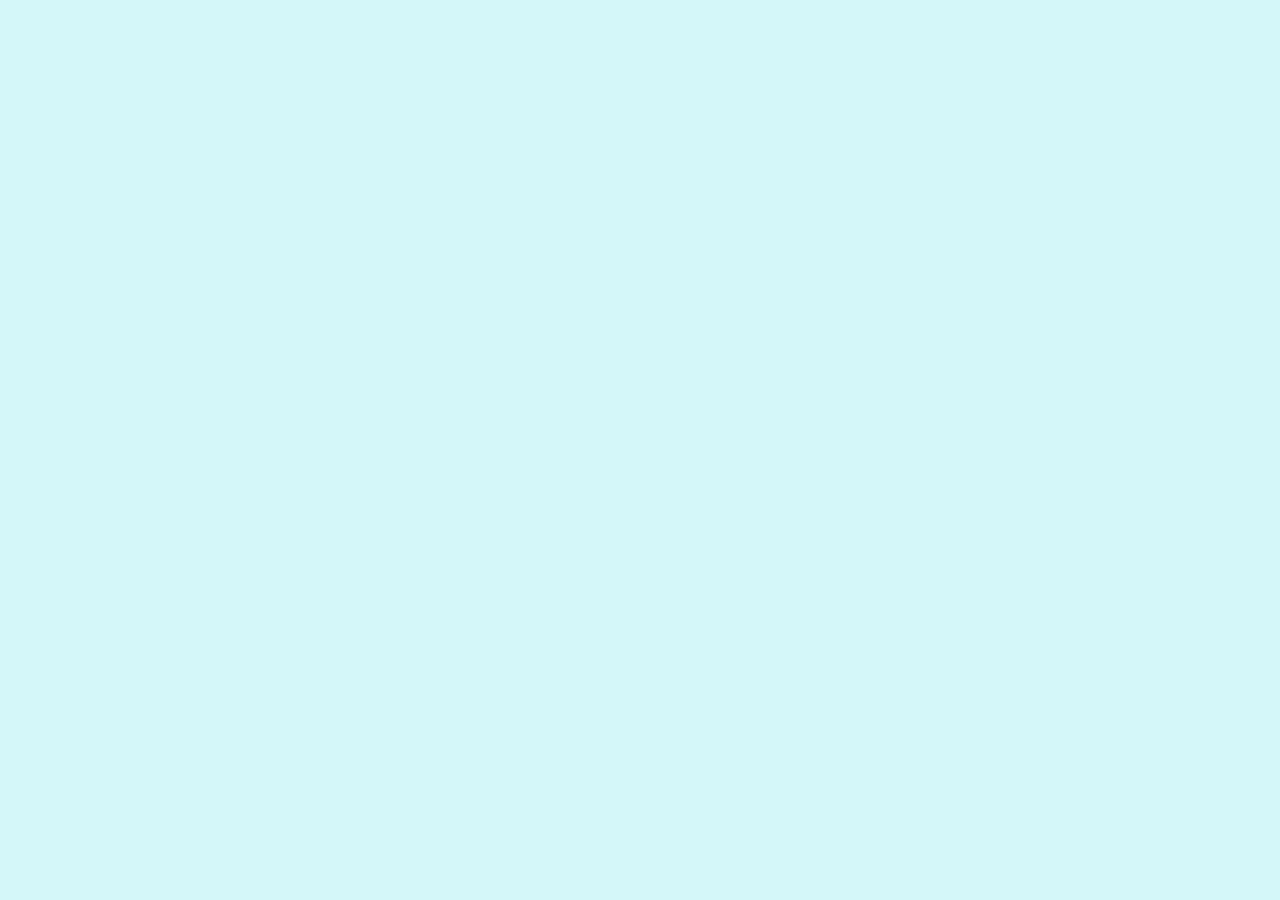
==== index.html @ c9f0166c "add about page" ====
<!DOCTYPE html>
<html lang="en">
  <head>
    <meta charset="UTF-8" />
    <meta name="viewport" content="width=device-width, initial-scale=1.0" />
    <link rel="icon" href="./assets/images/company-logo.png" />
    <title>Anna's Accounting Services</title>
    <link rel="stylesheet" href="css/main.css" />
    <script type="application/ld+json">
      {
        "@context": "https://schema.org",
        "@type": "AccountingService",
        "name": "Anna’s Accounting Services",
        "description": "AAT licensed accountant providing bookkeeping, tax returns, VAT, and payroll services across the UK.",
        "email": "anna@annasaccounting.co.uk",
        "telephone": "+447845585602",
        "areaServed": "GB",
        "availableLanguage": ["en", "hu"],
        "url": "https://www.annasaccountingservices.co.uk"
      }
    </script>
  </head>
  <body>
    <div id="about" class="page-section"></div>
  </body>
</html>
---- css/main.css ----
@import "./variables.css";
@import "./base.css";
@import "./layout.css";
@import "./components.css";
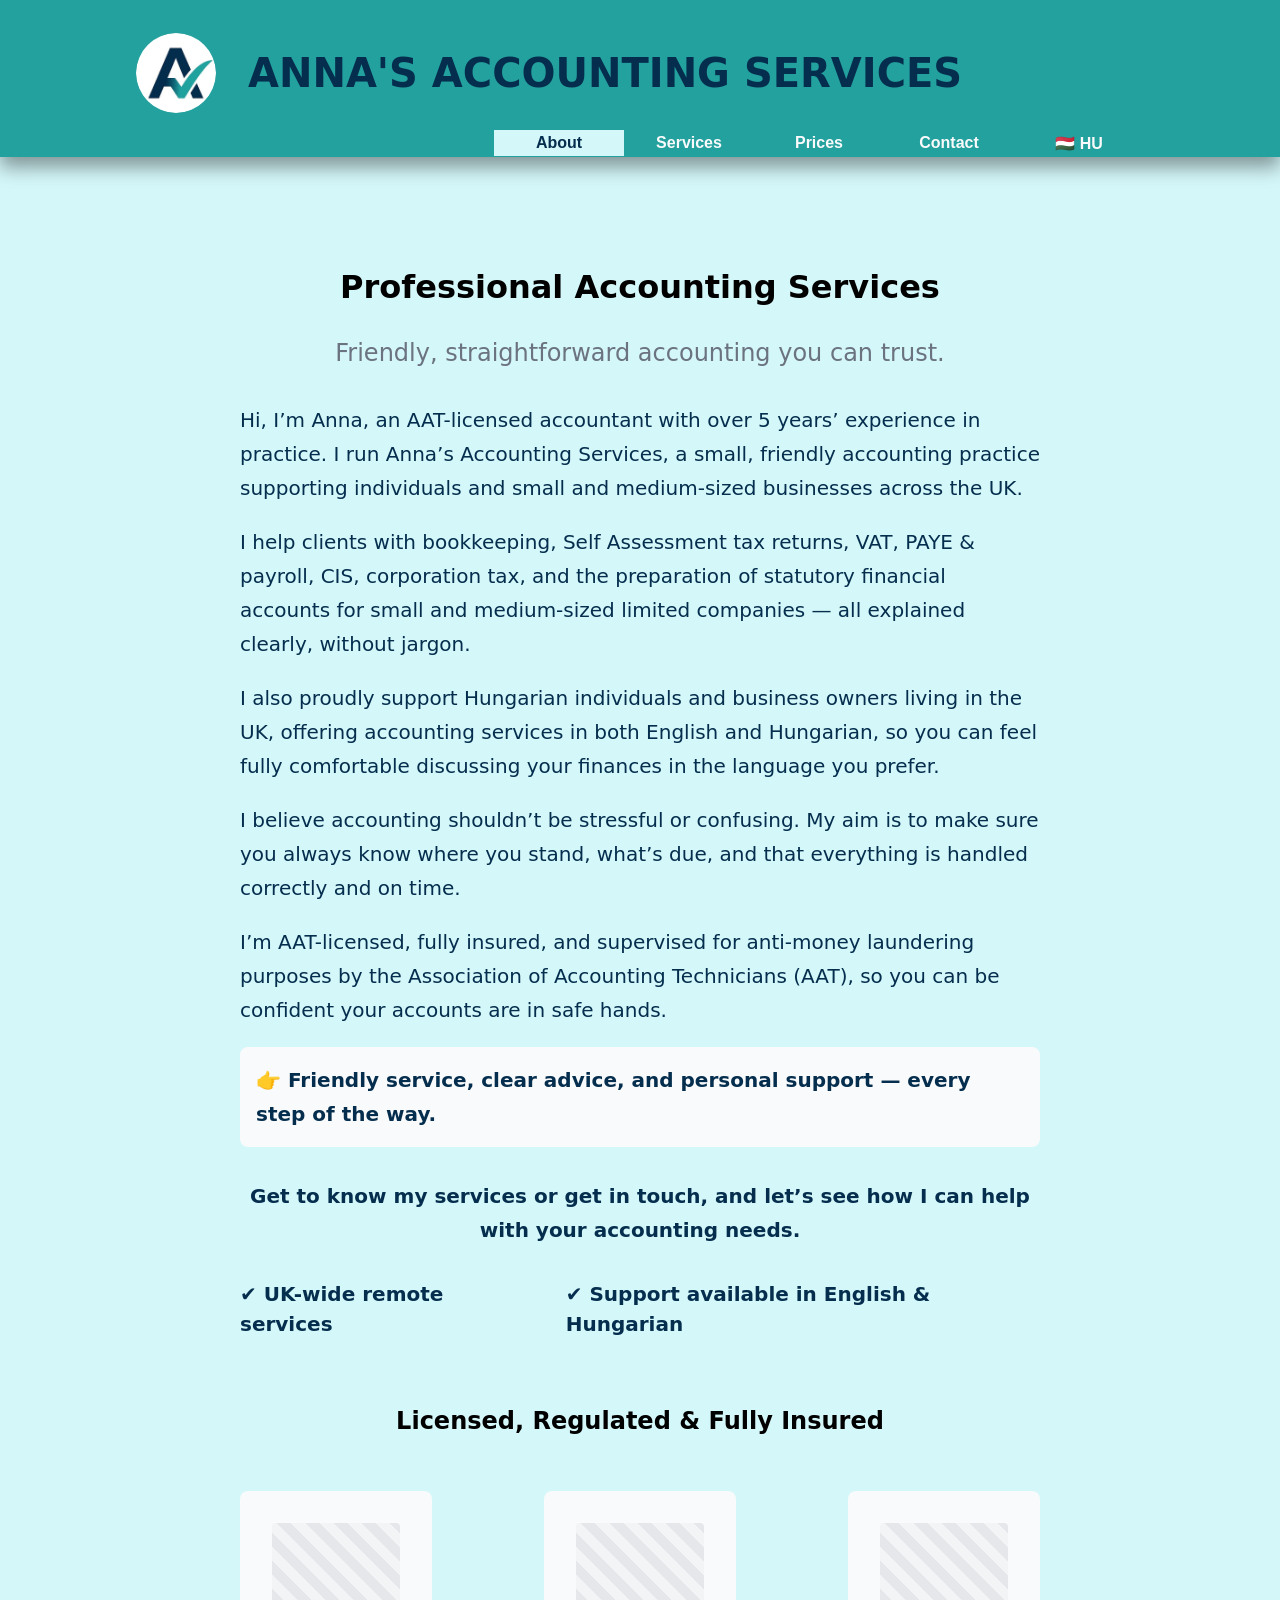
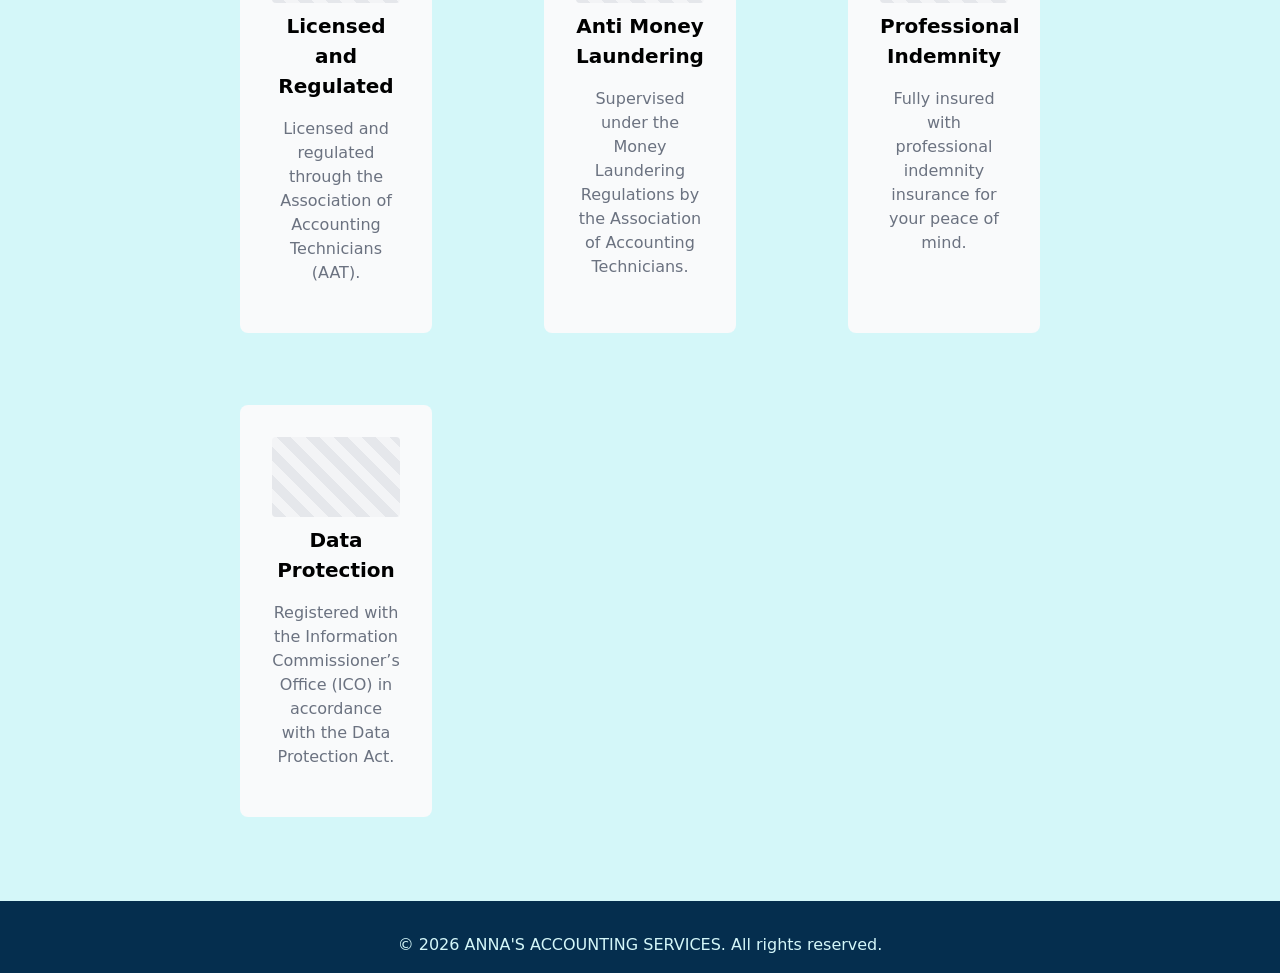
==== commit 0358b4b8: "add javascript" ====
--- a/index.html
+++ b/index.html
@@ -21,6 +21,17 @@
     </script>
   </head>
   <body>
+    <div id="header"></div>
     <div id="about" class="page-section"></div>
+    <div id="services" class="page-section"></div>
+    <div id="prices" class="page-section"></div>
+    <div id="contact" class="page-section"></div>
+    <div id="footer"></div>
+
+    <script src="js/state.js"></script>
+    <script src="js/translations.js"></script>
+    <script src="js/loadPages.js"></script>
+    <script src="js/toggleMenu.js"></script>
+    <script src="js/app.js"></script>
   </body>
 </html>
--- a/css/main.css
+++ b/css/main.css
@@ -2,3 +2,9 @@
 @import "./base.css";
 @import "./layout.css";
 @import "./components.css";
+
+@import "pages/about.css";
+@import "pages/services.css";
+@import "pages/prices.css";
+@import "pages/contact.css";
+@import "pages/components.css";
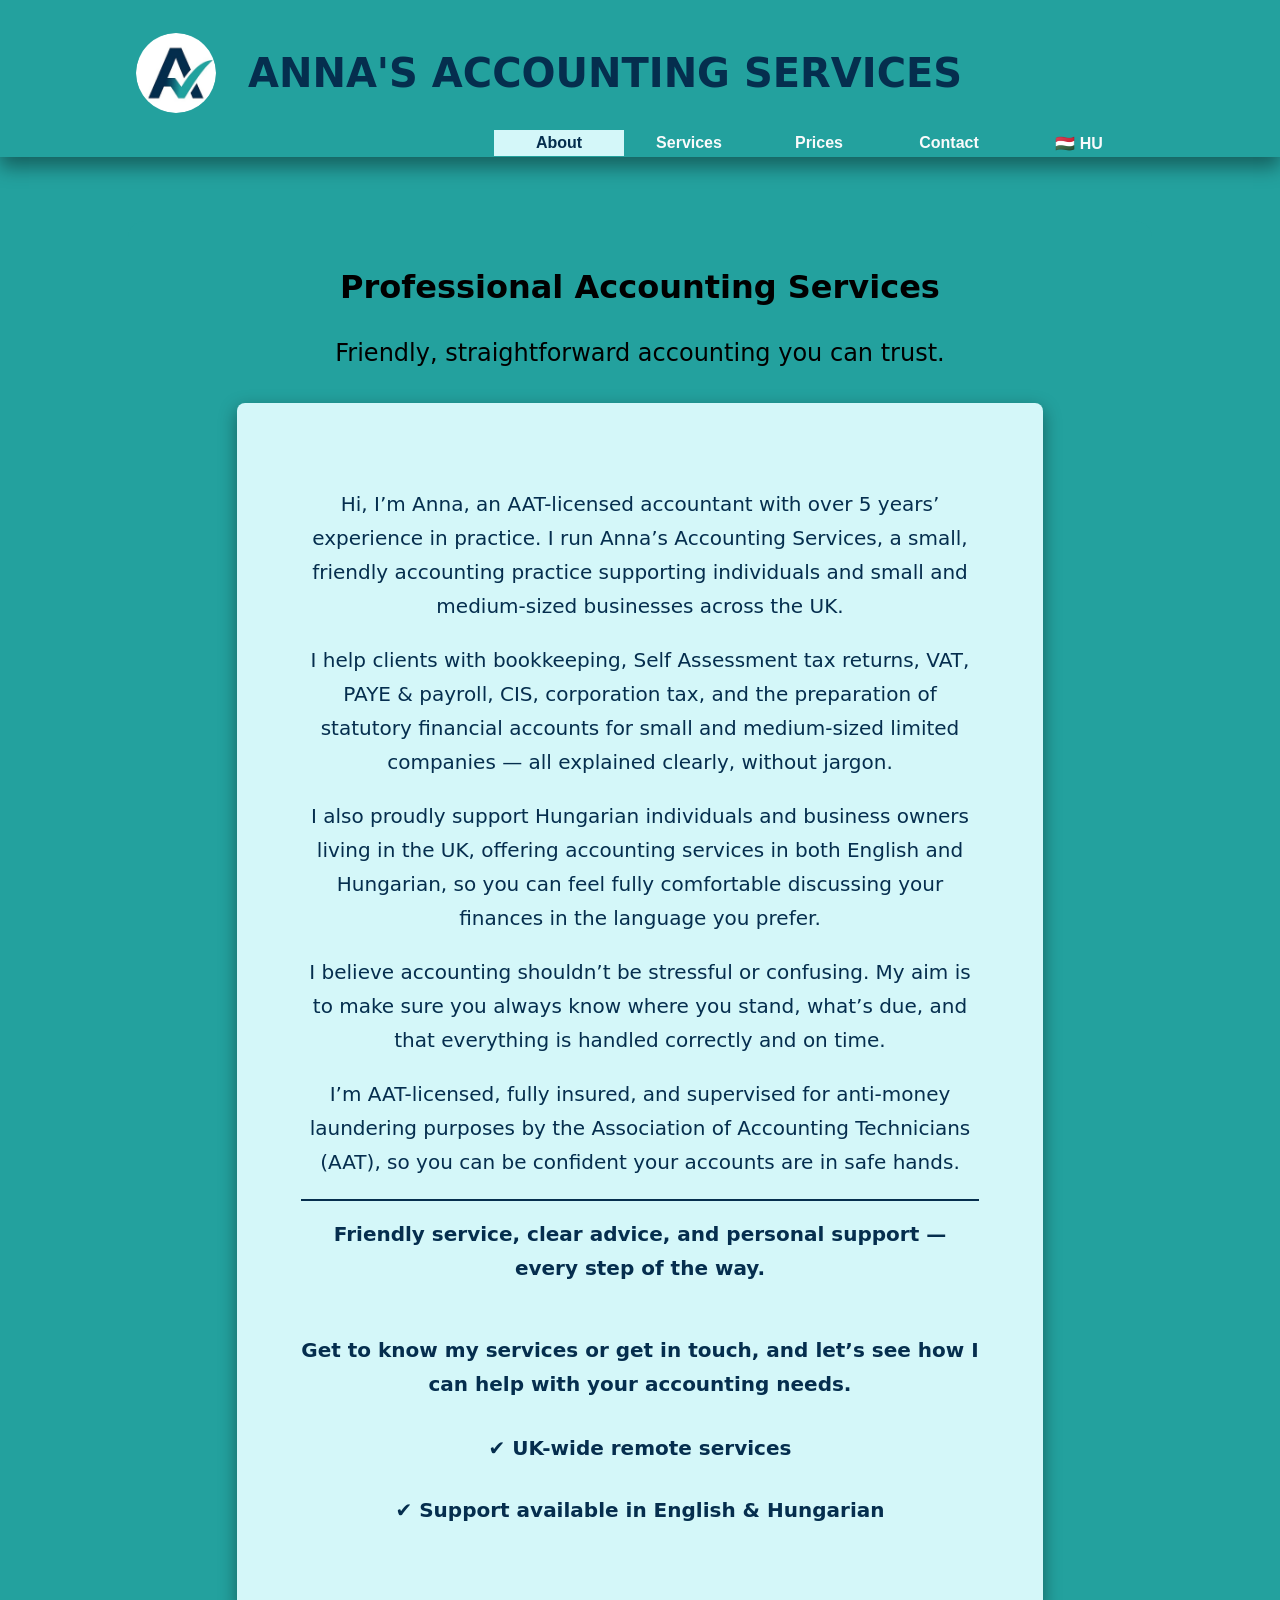
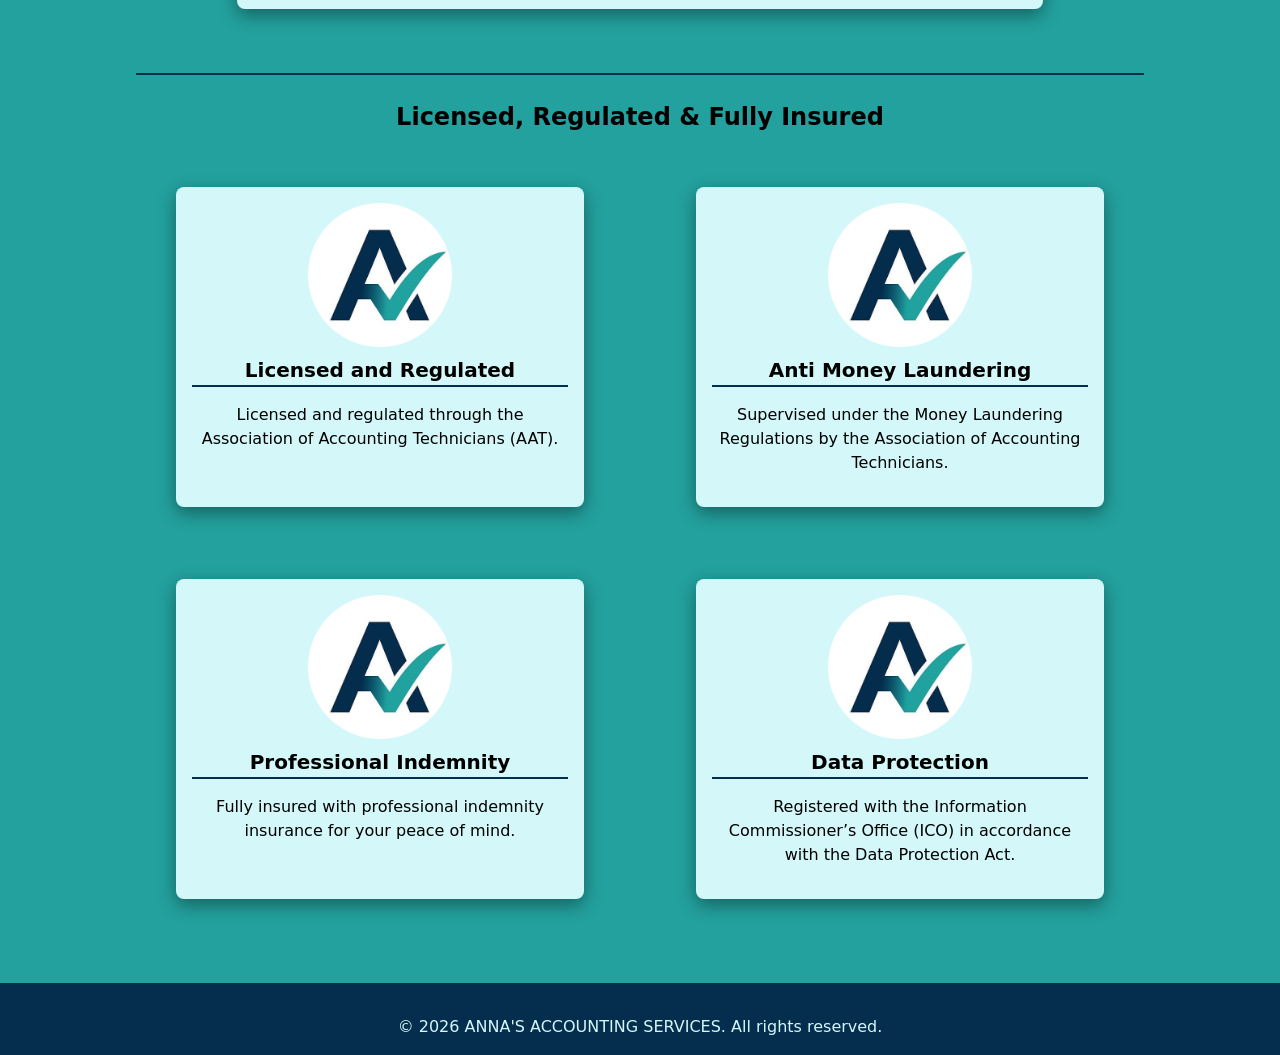
==== commit 2da13ed6: "add style to about page" ====
--- a/index.html
+++ b/index.html
@@ -20,7 +20,7 @@
       }
     </script>
   </head>
-  <body>
+  <body style="background-color: #23a19e">
     <div id="header"></div>
     <div id="about" class="page-section"></div>
     <div id="services" class="page-section"></div>
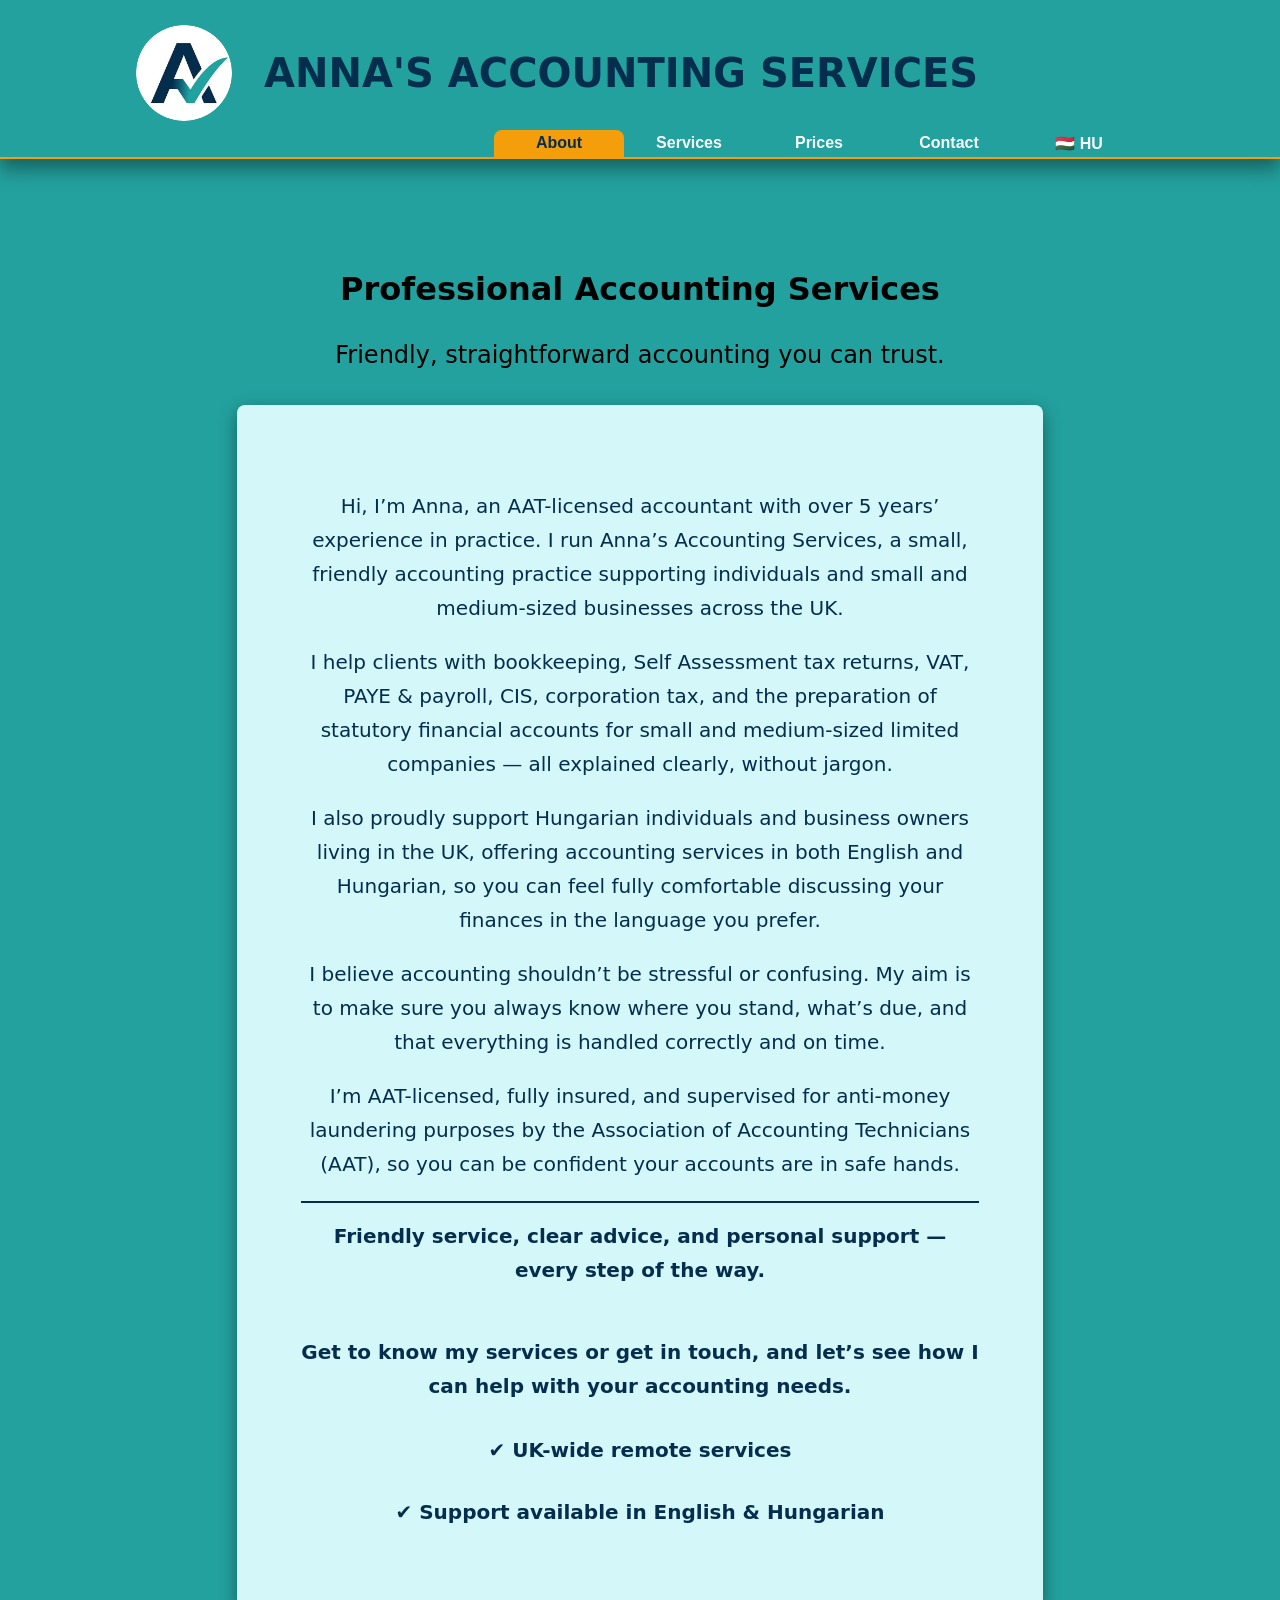
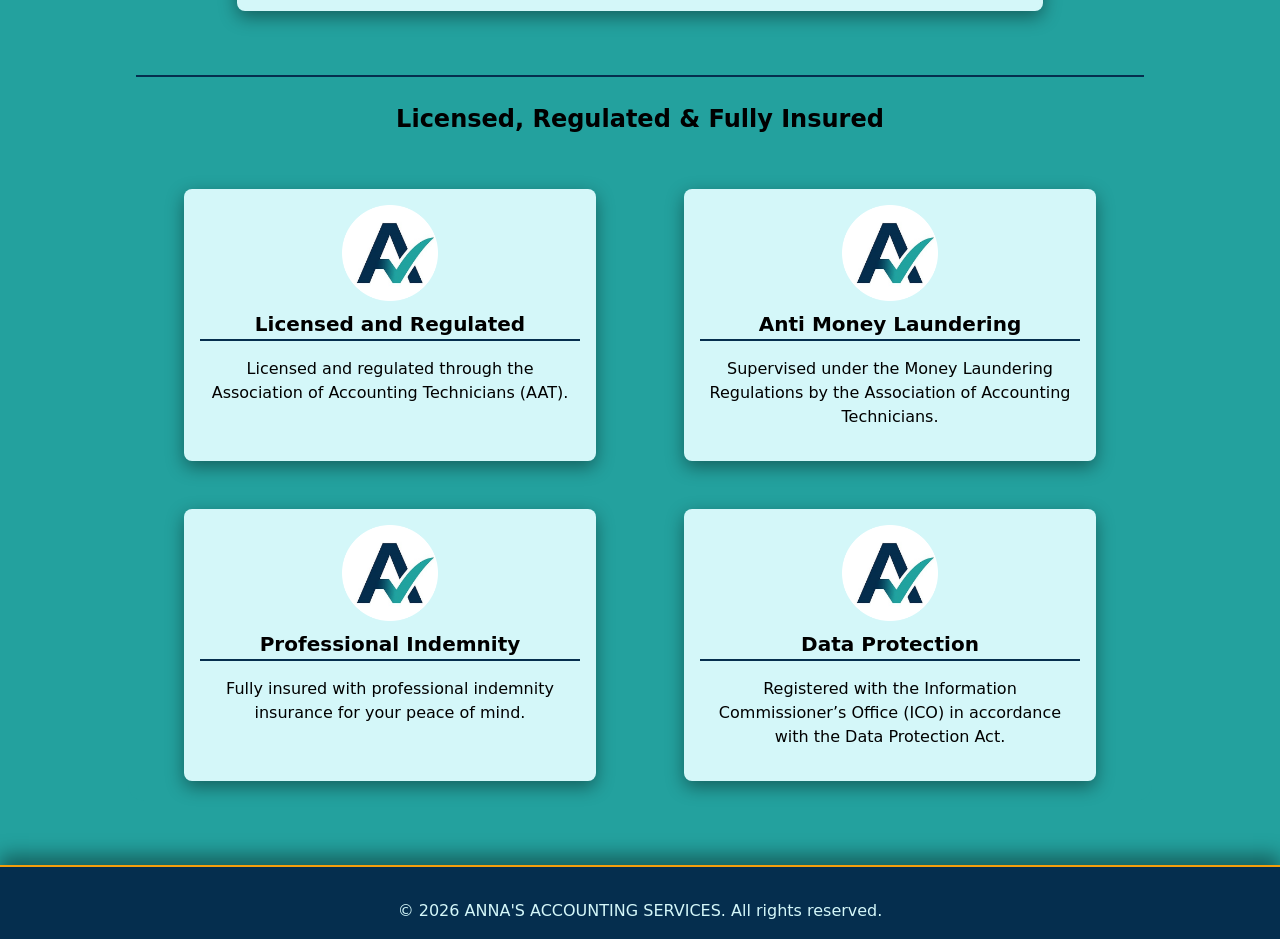
==== commit d287cf0f: "fix minor style issues" ====
--- a/index.html
+++ b/index.html
@@ -1,4 +1,4 @@
-<!DOCTYPE html>
+<!doctype html>
 <html lang="en">
   <head>
     <meta charset="UTF-8" />
@@ -20,7 +20,7 @@
       }
     </script>
   </head>
-  <body style="background-color: #23a19e">
+  <body>
     <div id="header"></div>
     <div id="about" class="page-section"></div>
     <div id="services" class="page-section"></div>
